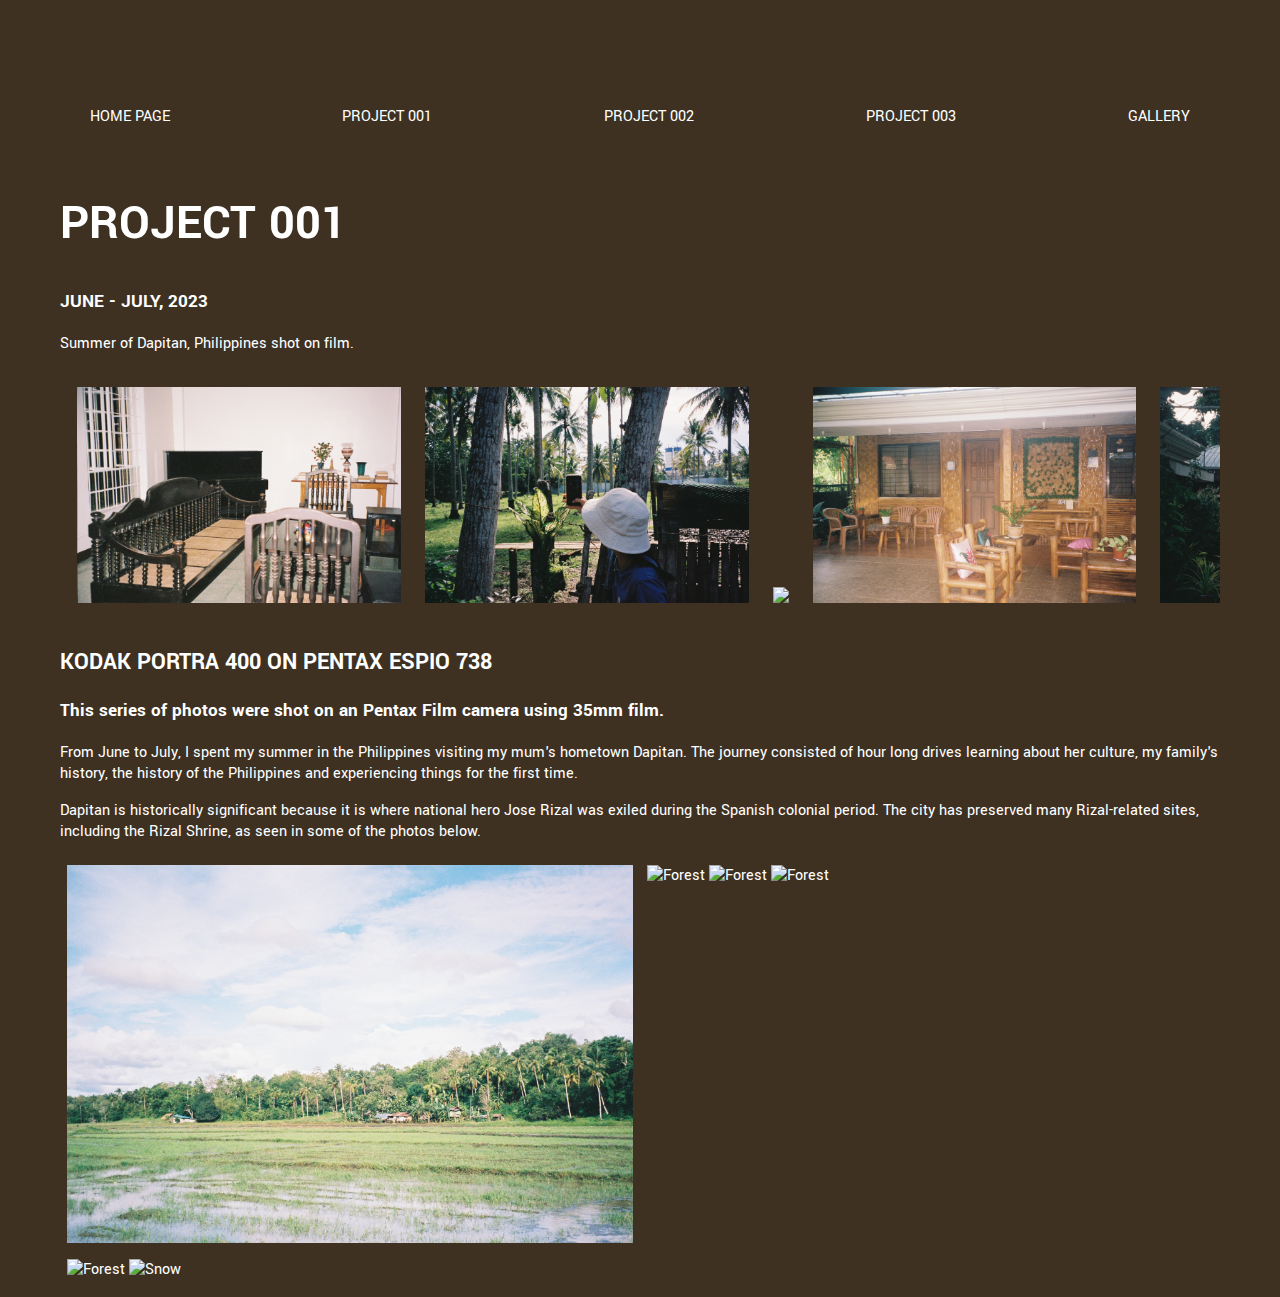
==== project1.html @ f6ea215a "Add files via upload" ====
<!DOCTYPE html>
<html lang="en">
<head>
    <meta charset="UTF-8">
    <meta name="viewport" content="width=device-width, initial-scale=1.0">
    <title>PROJECT 001</title>
    <link rel="stylesheet" type="text/css" href="P1 STYLE.css">
    <html>

    
</head>
<body>
    </html>
    </head>
    <body>
        <body>
            <div><container:>
                <div class="navbar">
                    <nav>
                        <ul>
                          <a href="index.html">HOME PAGE</a>
                          <a href="project1.html">PROJECT 001</a>
                          <a href="project2.html">PROJECT 002</a>
                          <a href="project3.html">PROJECT 003</a>
                          <a href="create.html">GALLERY</a>
                        </ul>
                    </nav>
                </div>
    </nav


</body>
</html>

<!DOCTYPE html>
<html>
<head>
<style>
* {
  box-sizing: border-box;
}

body {
  font-family: 'Yantramanav', sans-serif;
  padding: 10px;
  background: #3E3122;
}

.header h1 {
  font-size: 50px;
}

/* Left column */
.leftcolumn {   
  float: left;
  width: 50%;
}

/* Right column */
.rightcolumn {
  float: left;
  width: 50%;
}


</style>
</head>
<body>

<div class="header">
    <h1>PROJECT 001</h1> 
    <h3>JUNE - JULY, 2023</h3>
    <p> Summer of Dapitan, Philippines shot on film.</p>


    <div class="scroll-container">
      <img src="D1.JPG" style="width:30%">
      <img src="D2.JPG" style="width:30%">
      <img src="D3.JPG" style="width:30%">
      <img src="D4.JPG" style="width:30%">
      <img src="D5.JPG" style="width:30%">
      <img src="D6.JPG" style="width:30%">
      <img src="D7.JPG" style="width:30%">
      <img src="D8.JPG" style="width:30%">
      <img src="D9.JPG" style="width:30%">
      <img src="/dapitan 1.JPG" style="width:30%">
      <img src="/dapitan 2.JPG" style="width:30%">
      <img src="/dapitan 3.JPG" style="width:30%">
      <img src="/dapitan 4.JPG" style="width:30%">
      <img src="/dapitan 5.JPG" style="width:30%">
      <img src="/dapitan 6.JPG" style="width:30%">
    </div>

    <div class="text">
      <h2>KODAK PORTRA 400 ON PENTAX ESPIO 738</h2> 
      <h3>This series of photos were shot on an Pentax Film camera using 35mm film. </h3>
      <p> From June to July, I spent my summer in the Philippines visiting my mum's hometown Dapitan.
          The journey consisted of hour long drives learning about her culture, my family's history, the history of 
          the Philippines and experiencing things for the first time.</p>

     </p>Dapitan is historically significant because it is where national hero Jose Rizal was exiled
         during the Spanish colonial period. The city has preserved many Rizal-related sites, including 
         the Rizal Shrine, as seen in some of the photos below.</p>




  


    <div class="row">
      <div class="column">
        <img src="/dapitan 3.JPG" alt="Snow" style="width:100%">
        <img src="/dapitan 6.JPG" alt="Forest" style="width:100%">
        <img src="/dapitan 1.JPG" alt="Snow" style="width:100%">
      </div>
      <div class="column">
        <img src="/dapitan 4.JPG" alt="Forest" style="width:100%">
        <img src="/dapitan 5.JPG" alt="Forest" style="width:100%">
        <img src="/dapitan 2.JPG" alt="Forest" style="width:100%">
      </div>
---- P1 STYLE.css ----
@import url('https://fonts.googleapis.com/css2?family=Rufina&family=Yantramanav:wght@300&display=swap');

* {
    font-family: 'Yantramanav', sans-serif;
    color: white
}

body {
    margin: 50px;
    background-color: #3E3122;
    height: 650px;
}

/* links */
ul {
    list-style: none;
    display: flex;
    justify-content: space-between;
    padding: 10px; 
}

.nav {
    flex: 1; 
    text-align: center;
}

nav ul a {
    color: white;
    text-decoration: none;
    padding: 20px;
}

a:visited {
    color: white;
    text-decoration: underline;
}

a:hover {
    color: #d2d8a495;
    text-decoration: underline;
}

div.scroll-container {
    background-color:  #3E3122;
    overflow: auto;
    white-space: nowrap;
    padding: 7px;
  }
  
  div.scroll-container img {
    padding: 10px;
  }
  
/* Three image containers (use 25% for four, and 50% for two, etc) */
.column {
    float: left;
    width: 50%;
    padding: 7px;
  }
  
  img {
    padding-bottom: 10px;
  }
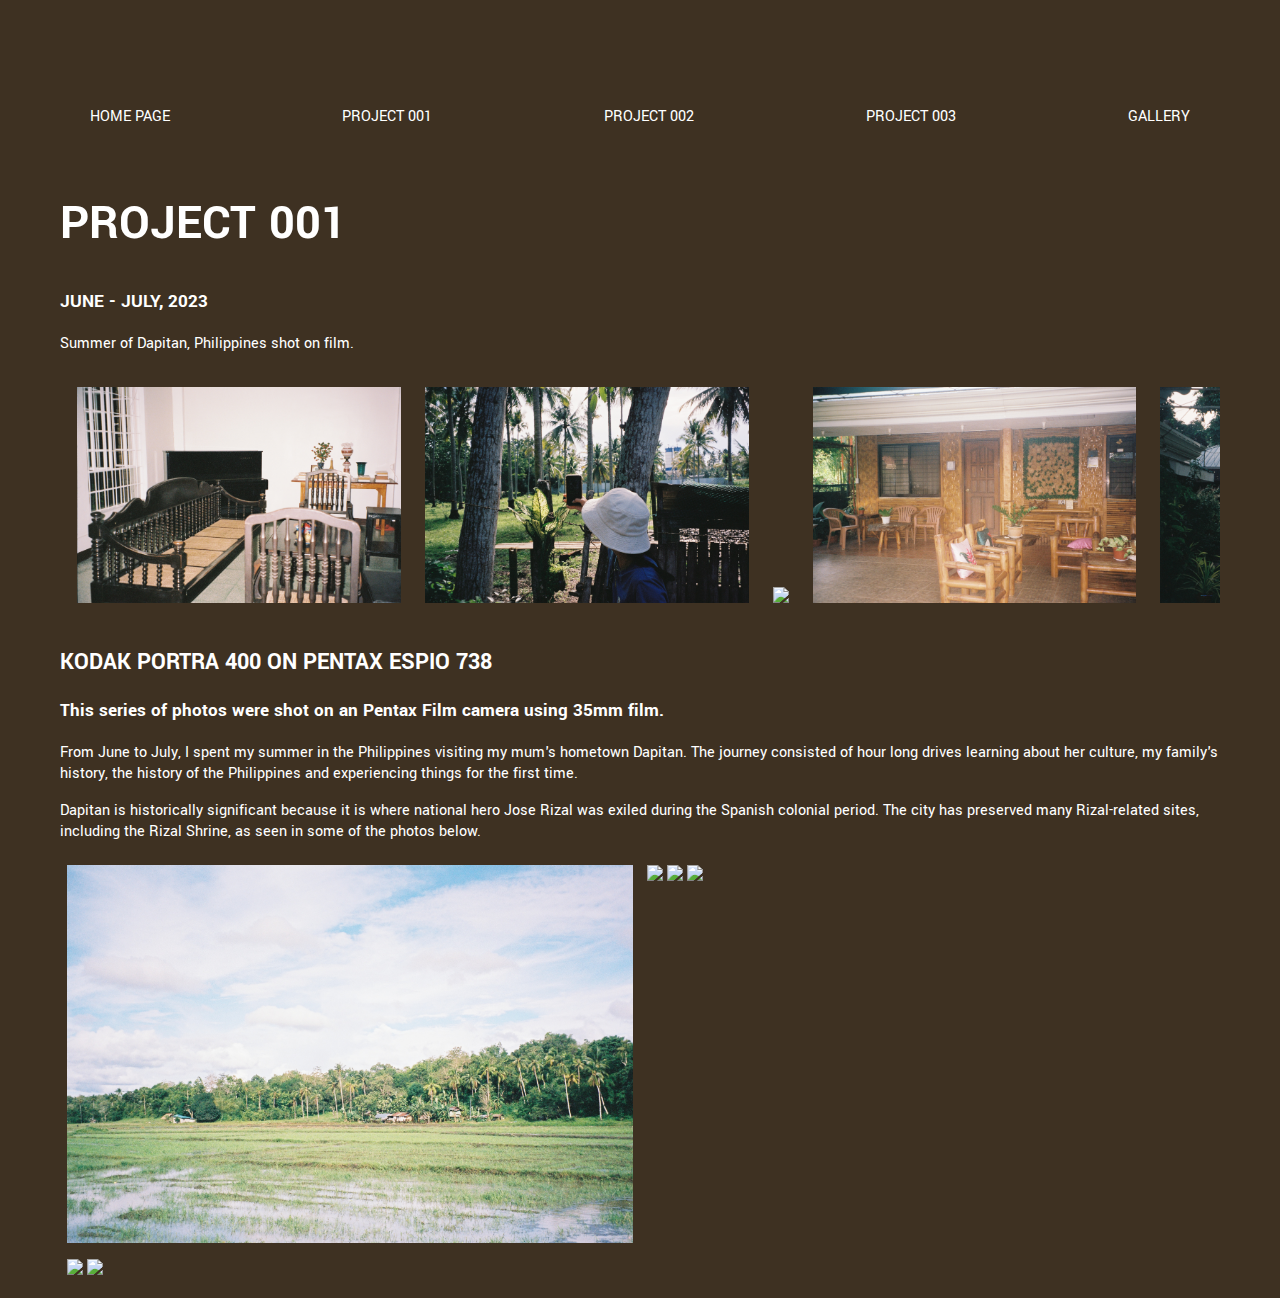
==== commit 07591732: "Update project1.html" ====
--- a/project1.html
+++ b/project1.html
@@ -110,13 +110,13 @@
 
     <div class="row">
       <div class="column">
-        <img src="/dapitan 3.JPG" alt="Snow" style="width:100%">
-        <img src="/dapitan 6.JPG" alt="Forest" style="width:100%">
-        <img src="/dapitan 1.JPG" alt="Snow" style="width:100%">
+        <img src="/dapitan 3.JPG" style="width:100%">
+        <img src="/dapitan 6.JPG" style="width:100%">
+        <img src="/dapitan 1.JPG" style="width:100%">
       </div>
       <div class="column">
-        <img src="/dapitan 4.JPG" alt="Forest" style="width:100%">
-        <img src="/dapitan 5.JPG" alt="Forest" style="width:100%">
-        <img src="/dapitan 2.JPG" alt="Forest" style="width:100%">
+        <img src="/dapitan 4.JPG" style="width:100%">
+        <img src="/dapitan 5.JPG" style="width:100%">
+        <img src="/dapitan 2.JPG" style="width:100%">
       </div>
 
